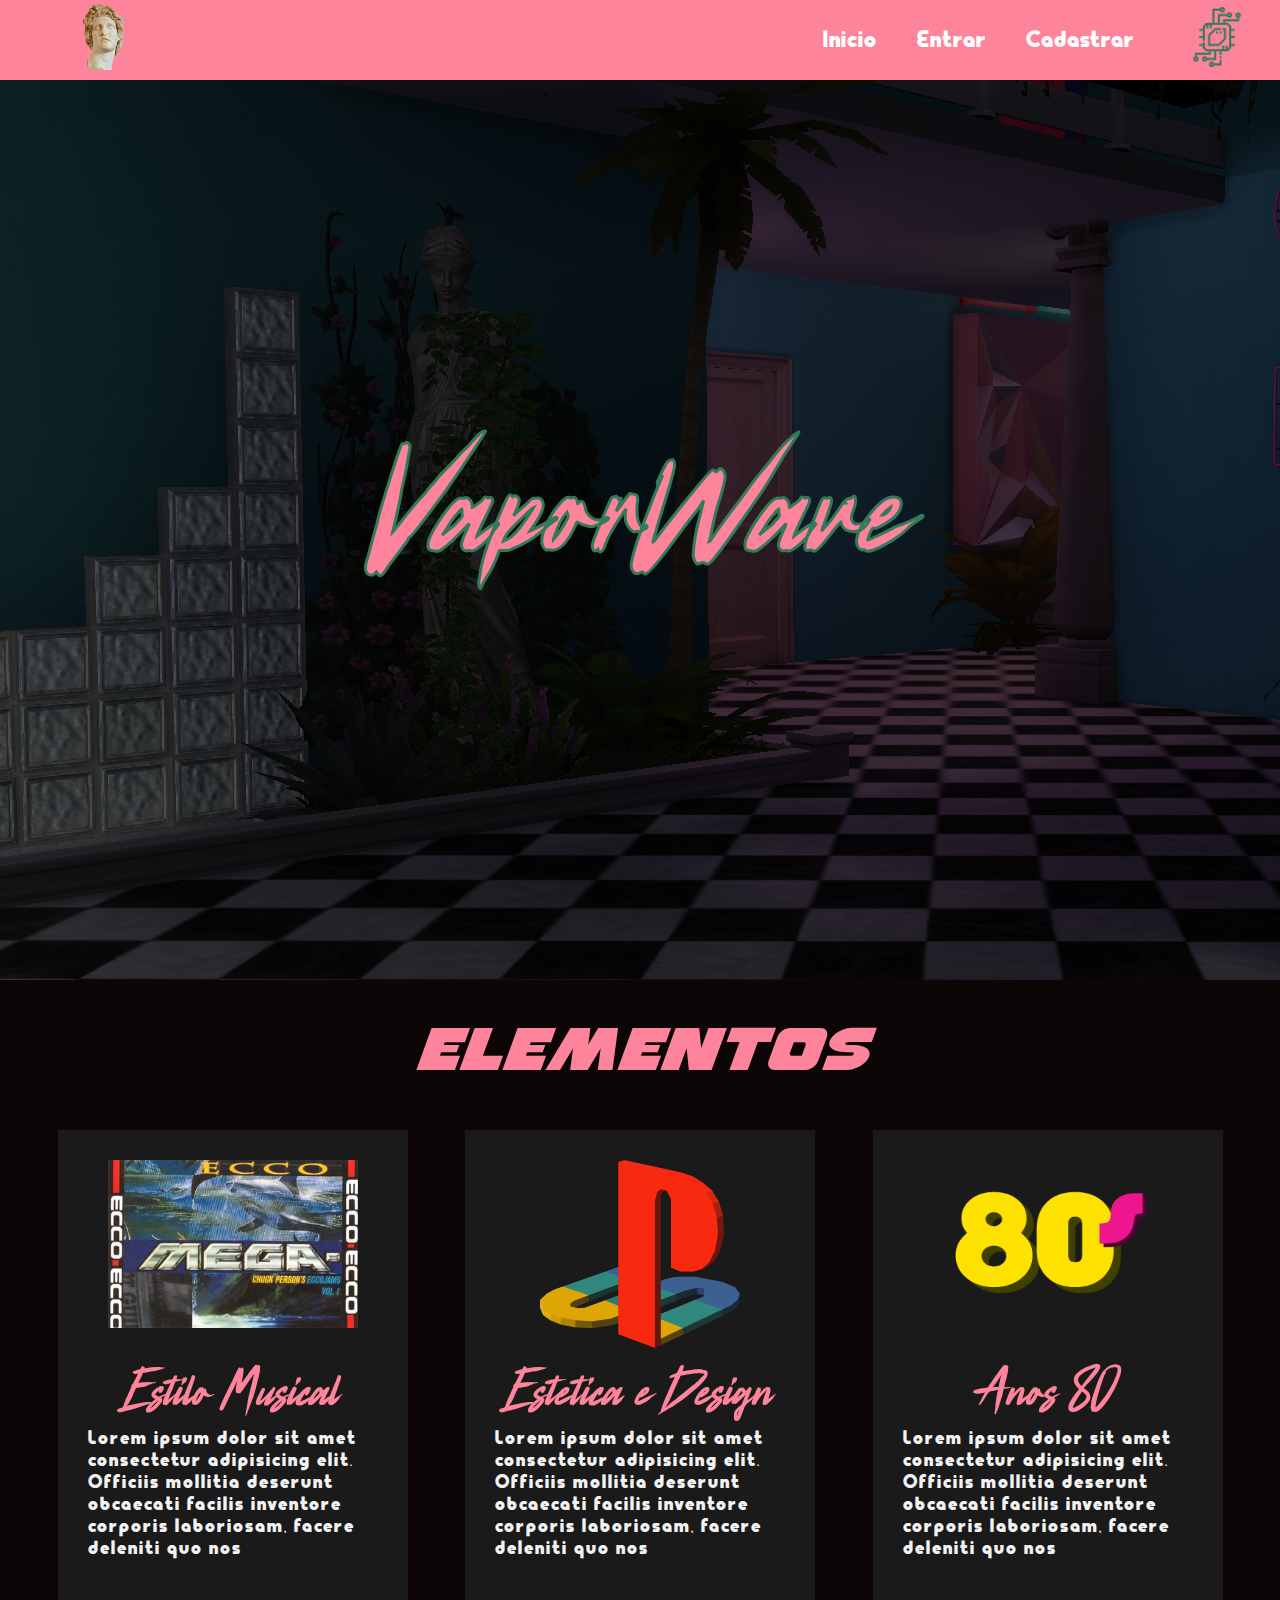
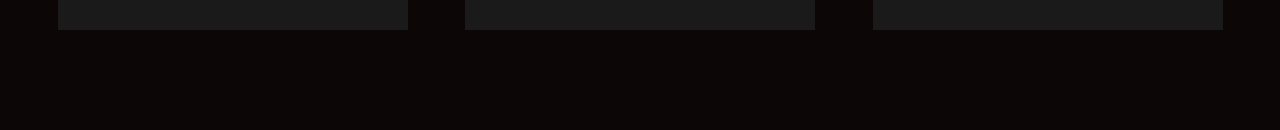
==== index.html @ 31e75b99 "Upload do projeto" ====
<!DOCTYPE html>
<html lang="pt-br">

<head>
    <meta charset="UTF-8">
    <meta http-equiv="X-UA-Compatible" content="IE=edge">
    <meta name="viewport" content="width=device-width, initial-scale=1.0">
    <link rel="stylesheet" href="https://cdnjs.cloudflare.com/ajax/libs/font-awesome/4.7.0/css/font-awesome.min.css">
    <link rel="stylesheet" href="style.css">
    <link rel="icon" href="logo.png" type="image/x-icon">
    <title>VaporWave</title>
</head>

<body>
    <!-- nav -->
    <div class="navbar">
        <div class="loguinho">
            <a href="index.html" style="list-style: none; text-decoration: none;"><img src="logo.png" alt="logo"></a>
        </div>

        <div class="menu-btn">
            <i class="fa fa-bars fa-2x" onclick="menuShow()" ></i>
        </div>

        <div class="opcoes" id="nargas">
            <div class="">
                <ul>
                    <li> <a href="index.html">Inicio</a> </li>
                    <li> <a href="web-data-viz/public/login.html">Entrar</a> </li>
                    <li> <a href="web-data-viz/public/cadastro.html">Cadastrar</a> </li>
                </ul>
            </div>
            <div class="cyberpunk">
                <li class="liCyber"> <button><img src="imagens/cyberpunk.png" alt=""></button> </li>
            </div>
        </div>

    </div>
    <div class="container inicio">
        <h1>VaporWave</h1>
    </div>
    <div class="container carde">
        <div class="cardTitulo"><H1>Elementos</H1></div>
        <div class="cardes">
            <div class="card">
                <div class="card2">
                    <img src="imagens/img2.jpg" alt="imagem" style="width: 250px; height: 168px; margin-bottom: 40px;">
                    <h3>Estilo Musical</h3>
                    <p>Lorem ipsum dolor sit amet consectetur adipisicing elit. Officiis mollitia deserunt obcaecati facilis inventore corporis laboriosam, facere deleniti quo nos</p>
                </div>
            </div>

            <div class="card">
                <div class="card2">
                    <img src="imagens/img4.png" alt="imagem" style="width: 200px; height: 188px; margin-bottom: 20px;">
                    <h3>Estetica e Design</h3>
                    <p>Lorem ipsum dolor sit amet consectetur adipisicing elit. Officiis mollitia deserunt obcaecati facilis inventore corporis laboriosam, facere deleniti quo nos</p>
                </div>
            </div>

            <div class="card">
                <div class="card2">
                    <img src="imagens/img3.png" alt="imagem" style="width: 200px; height: 168px; margin-bottom: 40px;">
                    <h3>Anos 80</h3>
                    <p>Lorem ipsum dolor sit amet consectetur adipisicing elit. Officiis mollitia deserunt obcaecati facilis inventore corporis laboriosam, facere deleniti quo nos</p>
                </div>
            </div>
        </div>
    </div>
    
</body>

</html>

<script src="main.js"></script>
---- style.css ----
/* fontes */
@import url('https://fonts.googleapis.com/css2?family=Poppins:ital,wght@0,300;0,400;0,500;1,200;1,300;1,400&display=swap');

@font-face {
    font-family: 'Nowduke-Regular.ttf';
    font-style: normal;
    font-weight: bold;
    src: local('fonte/Nowduke-Regular.ttf'), url('fonte/Nowduke-Regular.woff') format('woff');
}
@font-face {
    font-family: 'torchzilla-regular.ttf';
    font-style: normal;
    font-weight: bold;
    src: local('fonte/torchzilla-regular.ttf'), url('fonte/torchzilla-regular.woff') format('woff');
}
@font-face {
    font-family: 'Discopia Regular.ttf';
    font-style: normal;
    font-weight: bold;
    src: local('fonte/Discopia Regular.ttf'), url('fonte/Discopia Regular.woff') format('woff');
}
@font-face {
    font-family: 'Sportify Gradation Slant.ttf';
    font-style: normal;
    font-weight: bold;
    src: local('fonte/Sportify Gradation Slant.ttf'), url('fonte/Sportify Gradation Slant.woff') format('woff');
}
@font-face {
    font-family: 'Sportify Gradation.ttf';
    font-style: normal;
    font-weight: bold;
    src: local('fonte/Sportify Gradationttf'), url('fonte/Sportify Gradation.woff') format('woff');
}
@font-face {
    font-family: 'Sportify Line Slant.ttf';
    font-style: normal;
    font-weight: bold;
    src: local('fonte/Sportify Line Slant.ttf'), url('fonte/Sportify Line Slant.woff') format('woff');
}
@font-face {
    font-family: 'Sportify Line.ttf';
    font-style: normal;
    font-weight: bold;
    src: local('fonte/Sportify Line.ttf'), url('fonte/Sportify Line.woff') format('woff');
}
@font-face {
    font-family: 'Sportify Slant.ttf';
    font-style: normal;
    font-weight: bold;
    src: local('fonte/Sportify Slant.ttf'), url('fonte/Sportify Slant.woff') format('woff');
}
@font-face {
    font-family: 'Sportify Slant.ttf';
    font-style: normal;
    font-weight: bold;
    src: local('fonte/Sportify Slant.ttf'), url('fonte/Sportify Slant.woff') format('woff');
}

*{
    margin: 0;
    padding: 0;
    box-sizing: border-box;
    font-family: 'Nowduke-Regular.ttf';
}

/* 
Cores - VaporWave
#fe849b
#010204
#aa6675
#210d18
#8b8bbd
#6bffb9

Cores - CyberPunk
#d6d026
#5d9a56
#085554
#10170f
#d7e036

*/

/* botão modo noturno */
  
.navbar{
    width: 100%;
    height: 80px;
    background: #fe849b;
    display: flex;
    justify-content: space-between;
    align-items: center;
    flex-wrap: wrap;
}

.navbar .menu-btn {
    color: #fff;
    cursor: pointer;
    display: none;
}

.opcoes ul{
    display: flex;
    flex-wrap: wrap;
    list-style: none;
}

.loguinho{
    width: 200px;
    height: 100%;
    display: flex;
    justify-content: center;
    align-items: center;
}
.loguinho img{
    width: 50px;
}
.opcoes{
    width: 500px;
    height: 100%;
    display: flex;
    justify-content: space-evenly;
    align-items: center;
}

.opcoes .liCyber:hover {
    background: none;
    cursor: pointer;
    transform:scale(1.1);
    transition: 0.5s ease;
}
.opcoes .liCyber button {
    cursor: pointer;
}
.opcoes li, a{
    list-style: none;
    text-decoration: none;
    color: #fff;
    font-size: 22px;
    padding: 10px;
    border-radius: 10px;
    letter-spacing: 1px;
}
.opcoes li button {
    background: none;
    border: none;
    height: 20px;
}
.opcoes li button img{
    width: 60px;
}
.opcoes li:hover {
    background-color: #8b8bbd;    
    transition: 0.5s ease;
}

.modo {
    width: 200px;
    height: 100%;
    display: flex;
    justify-content: center;
    align-items: center;
}

.container {
    width: 100%;
    background-size: cover; 
}
.inicio {
    background: 
    linear-gradient(rgba(0,0,0,0.7), rgba(0,0,0,0.7)),
    url('bg.png');
    z-index: -100;
    display: flex;
    flex-direction: column;
    justify-content: center;
    align-items: center;
    height: 100vh;
}
.carde {
    background: #0c0607;
    z-index: -100;
    display: flex;
    flex-direction: column;
    justify-content: center;
    align-items: center;
    height: 750px;
    width: 100%;
}
/* cards */

.cardes {
    display: flex;
    flex-direction: row;
    align-items: center;
    justify-content: space-evenly;
    width: 100%;
}
.card {
    width: 350px;
    height: 500px;
    background-image: linear-gradient(163deg, #fe849b 0%, #6bffb9 100%);
    border-radius: 20px;
    transition: all .3s;
   }
.cardTitulo {
    padding-bottom: 50px;
    display: flex;
    justify-content: center;
    align-items: center;
}
.cardTitulo h1{
    color: #fe849b;
    position: absolute;
    margin-bottom: 50px;
    font-size: 60px;
    font-family: 'Sportify Slant.ttf';
}
   .card2 {
    width: 350px;
    height: 500px;
    background-color: #1a1a1a;
    border-radius:;
    transition: all .2s;
    display: flex;
    flex-direction: column;
    align-items: center;
    padding: 30px;
   }
   .card2 h3{
    font-size: 50px;
    color: #fe849b;
    font-family: 'torchzilla-regular.ttf';
   }
   .card p {
    font-size: 18px;
    font-family: 'Nowduke-Regular.ttf';
    color: #f2f2f2;
    letter-spacing: 2px;
   }
   
   .card2:hover {
    transform: scale(0.98);
    border-radius: 20px;
   }
   
   .card:hover {
    box-shadow: 0px 0px 30px 1px #6bffba3d;
   }

.inicio h1 {
    color: #fe849b;
    font-size: 150px;
    font-family: 'torchzilla-regular.ttf';
    -webkit-text-stroke-color: #327a59 ;
    -webkit-text-stroke-width: 3px;
}
.inicio h1:hover {
    transform: scale(1.3);
    transition: 1s ease;
    text-shadow: 2px 2px 5px #6bffba,
    5px 5px 70px #6bffba;
}

/* Cadastro e Login */ 

.cadastro {
    background: #404057;
    width: 800px;
    height: fit-content;
    display: flex;
    justify-content: center;
    align-items: center;
    padding: 30px;
    border-radius: 10px;
    border: 4px solid #8b8bbd;
}
.cadastro .conteudo h1{
    display: flex;
    justify-content: center;
    font-family: 'Sportify Slant.ttf';
    font-size: 60px;
    color: #fff;
    -webkit-text-stroke-color: #8b8bbd;
    -webkit-text-stroke-width: 3px;
}
.cadastro .conteudo h3{
    color: #f2f2f2;
    -webkit-text-stroke-color: #8b8bbd;
    -webkit-text-stroke-width: 1px;
    font-size: 25px;
    padding-bottom: 5px;
    padding-top: 10px;
}
.cadastro .conteudo input{
    font-size: 20px;
    color: #333346;
    border: 2px solid #8b8bbd;
    border-radius: 10px;
    height: 40px;
    padding: 5px;
}
.cadastro .conteudo select {
    color:#333346;
    font-size: 20px;
    border: 2px solid #8b8bbd;
    border-radius: 10px;
    height: 40px;
    padding-bottom: 5px;
    padding-top: 10px;
}
.cadastro .conteudo button {
    color: #fff;
    background: #8b8bbd;
    border: none;
    margin-top: 20px;
    font-size: 25px;
    border-radius: 10px;
    padding: 10px;
    cursor: pointer;
    width: 480px;
}
.cadastro .conteudo button:hover {
    background: #707099;
    transform: scale(1.1);
    transition: 0.5s ease;
}

.conteudo {
    display: flex;
    flex-direction: column;
}

/* side-bar */
.side-bar{
    width: 300px;
    height: 100vh;
    background: #210d18;
    border-top-right-radius: 20px;
    border-bottom-right-radius: 20px;
    display: flex;
    flex-direction: column;
    padding: 10px;
}
.side-bar .logo {
    display: flex;
    flex-direction: row;
    justify-content: space-around;
    align-items: center;
}
.side-bar .logo img {
    width: 55px;
    padding-right: 5px;
}
.side-bar .logo img:hover {
    transform: scale(1.1);
    transition: 0.5s ease;
}
.side-bar .logo h3 {
    color: #fe849b;
    font-family: 'torchzilla-regular.ttf';
    font-size: 45px;
}
.side-bar .logo h3:hover {
    text-shadow: 2px 2px 5px #6bffba,
    5px 5px 70px #6bffba;
    transform: scale(1.1);
    transition: 1s ease;
}
.side-bar .content {
    display: flex;
    flex-direction: column;
}
.side-bar .content .opcao {
    display: flex;
    flex-direction: row;
    justify-content: space-evenly;
}
.side-bar .content .opcao span{
    font-size: 20px;
    color: #707099;
    font-family:'Sportify Slant.ttf';
}
.side-bar .content .opcao i {
    font-size: 30px;
    color: #707099;
}

@media (max-width: 920px) {
    .modo {
        display: none;
    }
    .cyberpunk {
        display: none;
    }
    
    .navbar .menu-btn {
        display: block;
        padding: 20px;
        padding-left: 120px;
    }
    .navbar .opcoes ul{
        position: fixed;
        top: 80px;
        left: -100%;
        background-color: #fe849b;
        height: 100vh;
        width: 100%;
        text-align: center;
        display: block;
        transition: all 0.3s ease;
    }
    .navbar .opcoes ul.open{
        left: 0;
    }
    .navbar .opcoes ul li{
        width: 100%;
        margin: 50px 0;
    }
    .navbar .opcoes ul li a {
        font-size: 23px;
    }
    .navbar .opcoes ul li a.active,
    .navbar .opcoes ul li a:hover{
        background: #8b8bbd;
        border-radius: 10px;
        transition: 0.5s;
    }   
    .navbar .opcoes ul li:hover {
        background: none;
        cursor: pointer;
    }
}
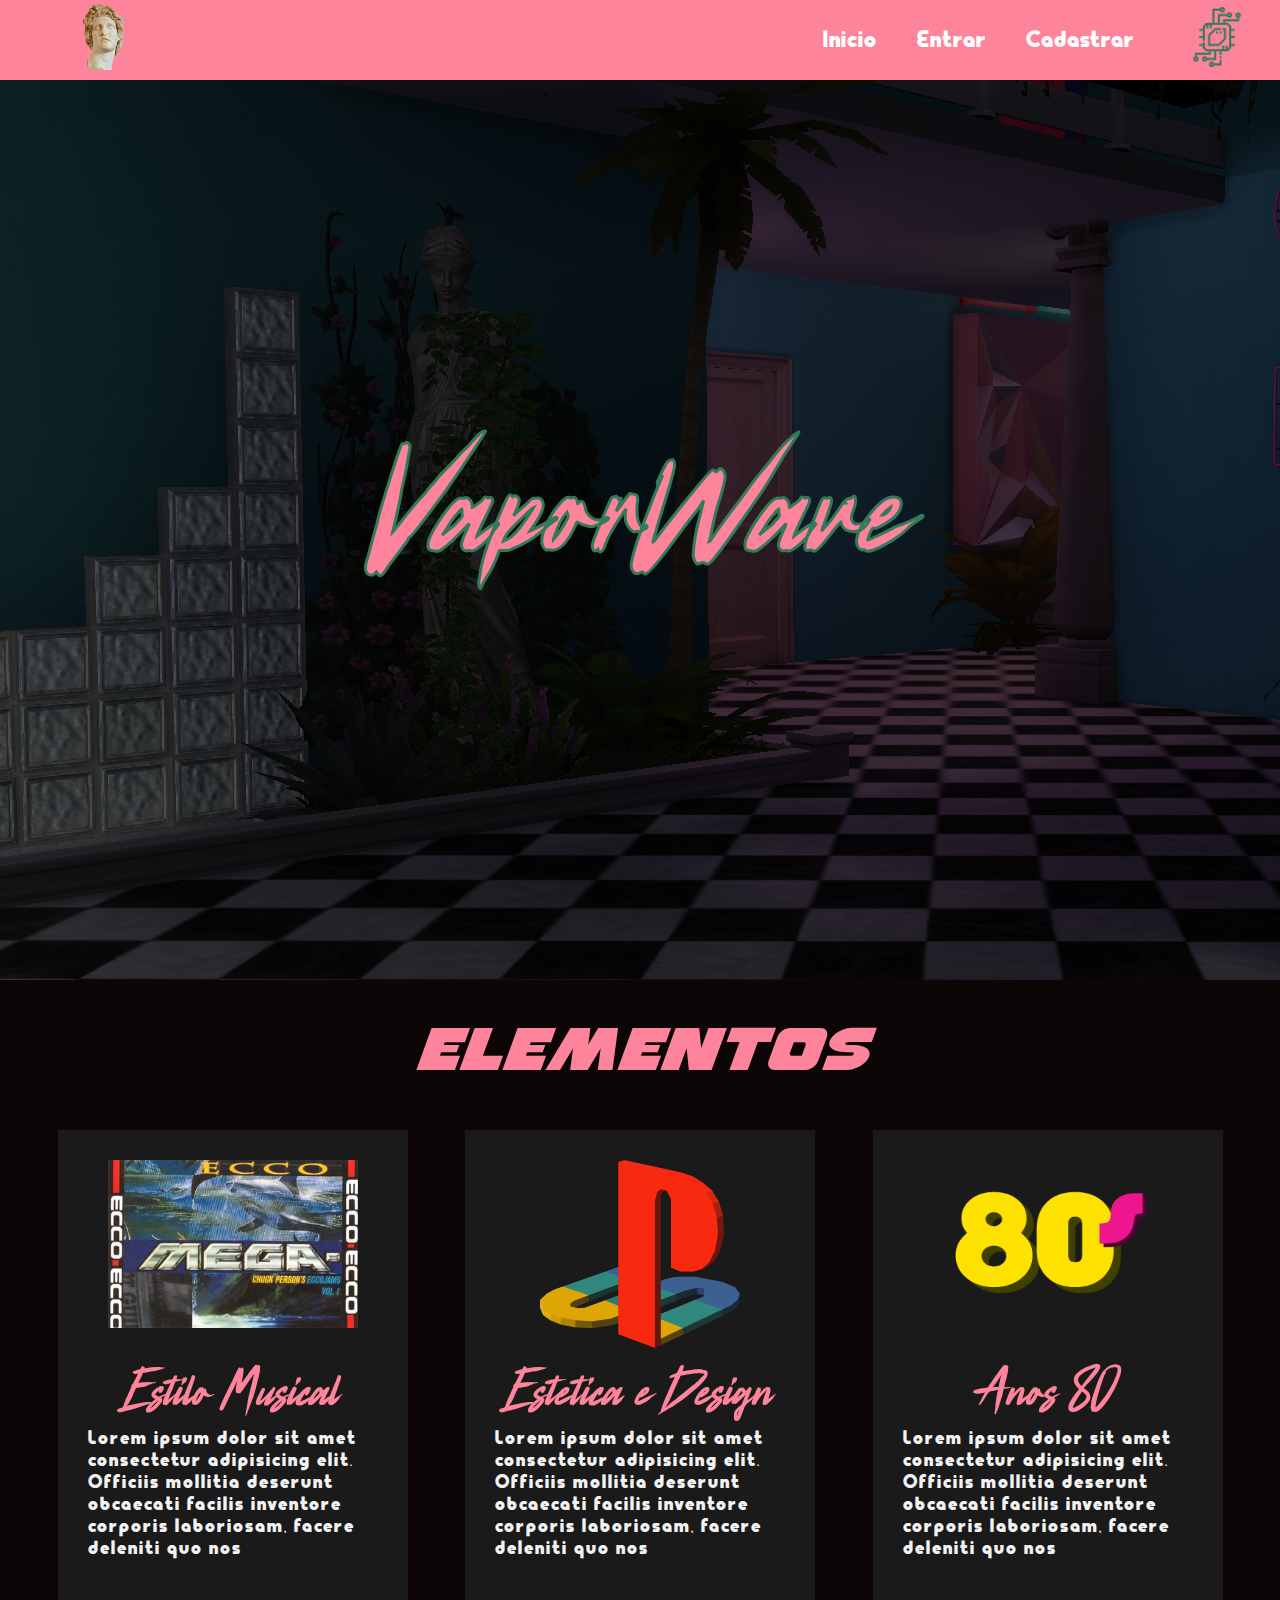
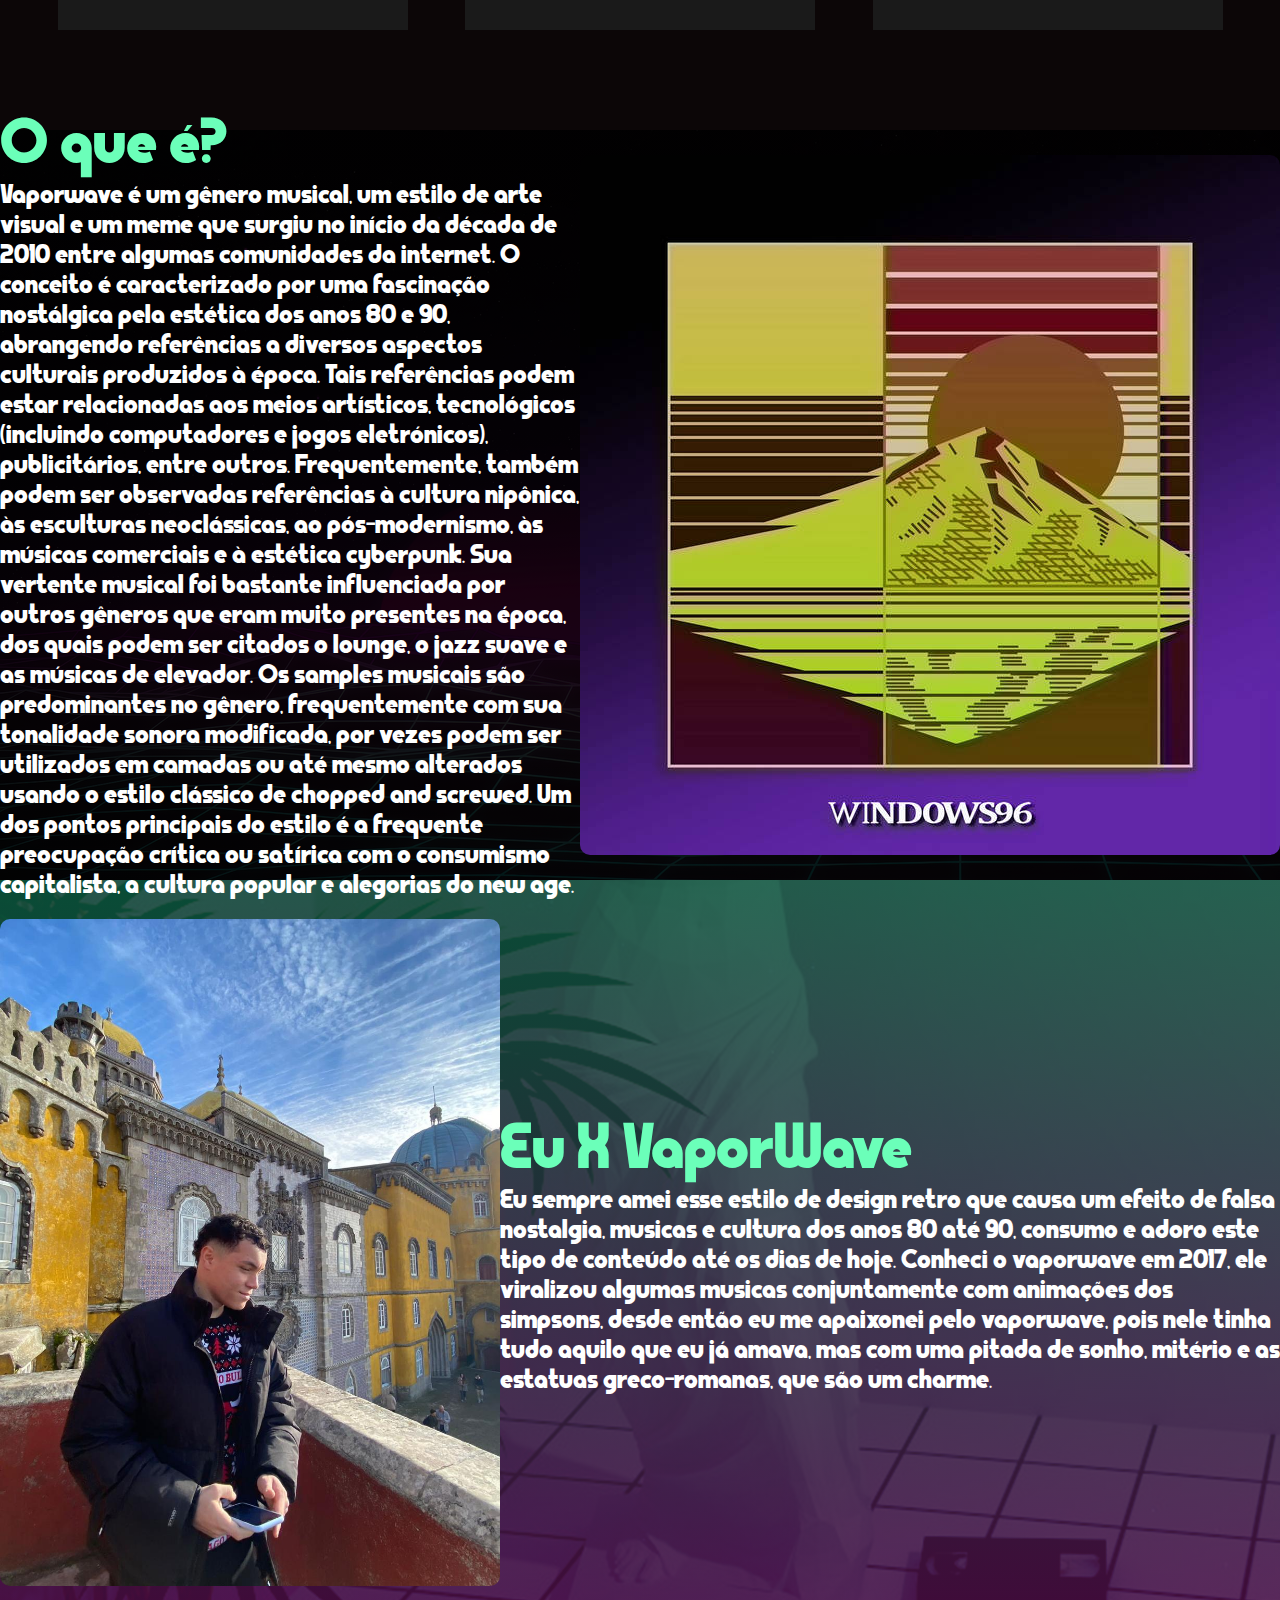
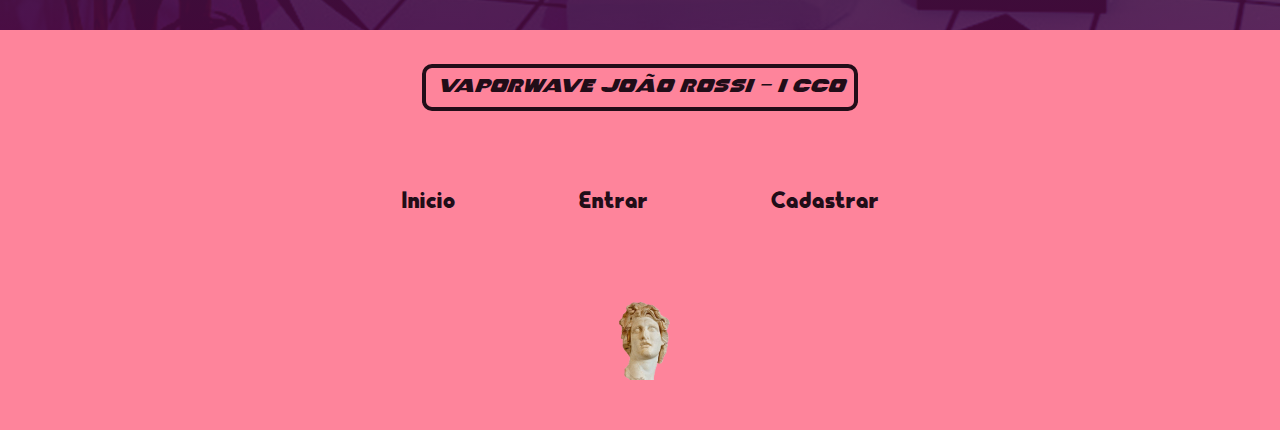
==== commit 81aa38fd: "insert da pontuacao do quiz no banco de dados pela api" ====
--- a/index.html
+++ b/index.html
@@ -67,6 +67,39 @@
             </div>
         </div>
     </div>
+    <div class="container historia">
+        <div class="contador">
+            <h1>O que é?</h1>
+            <p>Vaporwave é um gênero musical, um estilo de arte visual e um meme que surgiu no início da década de 2010 entre algumas comunidades da internet.
+            O conceito é caracterizado por uma fascinação nostálgica pela estética dos anos 80 e 90, abrangendo referências a diversos aspectos culturais produzidos à época. 
+            Tais referências podem estar relacionadas aos meios artísticos, tecnológicos (incluindo computadores e jogos eletrónicos), publicitários, entre outros. 
+            Frequentemente, também podem ser observadas referências à cultura nipônica, às esculturas neoclássicas, ao pós-modernismo, às músicas comerciais e à estética cyberpunk.
+             Sua vertente musical foi bastante influenciada por outros gêneros que eram muito presentes na época, dos quais podem ser citados o lounge, o jazz suave e as músicas de elevador. 
+             Os samples musicais são predominantes no gênero, frequentemente com sua tonalidade sonora modificada, por vezes podem ser utilizados em camadas ou até mesmo alterados usando o estilo clássico de chopped and screwed. Um dos pontos principais do estilo é a frequente preocupação crítica ou satírica com o consumismo capitalista, a cultura popular e alegorias do new age.</p>
+        </div>
+        <div class="imagem">
+            <img src="imagens/win.jfif" alt="">
+        </div>
+    </div>
+    <div class="container zampieri">
+        <div class="zampImg">
+            <img src="imagens/78312910-28c1-475c-af2b-09f5ea54f08f.jfif" alt="João Rossi">
+        </div>
+        <div class="contador">
+            <h1>Eu X VaporWave</h1>
+            <p>Eu sempre amei esse estilo de design retro que causa um efeito de falsa nostalgia, musicas e cultura dos anos 80 até 90, consumo e adoro este tipo de conteúdo até os dias de hoje. Conheci o vaporwave em 2017, ele viralizou algumas musicas conjuntamente com animações dos simpsons, desde então eu me apaixonei pelo vaporwave, pois nele tinha tudo aquilo que eu já amava, mas com uma pitada de sonho, mitério e as estatuas greco-romanas, que são um charme.</p>            
+        </div>
+    </div>
+    <div class="container footer">
+        <h3>VaporWave João Rossi - 1 CCO</h3>
+
+        <div class="navegar">
+            <a href="index.html" style="text-decoration: none;">Inicio</a>
+            <a href="web-data-viz/public/login.html" style="text-decoration: none;">Entrar</a>
+            <a href="web-data-viz/public/cadastro.html" style="text-decoration: none;">Cadastrar</a>
+        </div>
+        <a href="index.html" style="list-style: none; text-decoration: none;"><img src="logo.png" alt="logo"></a>
+    </div>
     
 </body>
 
--- a/style.css
+++ b/style.css
@@ -62,7 +62,6 @@
     box-sizing: border-box;
     font-family: 'Nowduke-Regular.ttf';
 }
-
 /* 
 Cores - VaporWave
 #fe849b
@@ -81,6 +80,18 @@
 
 */
 
+/* BackGround */
+.backgrau {
+    width: 100%;
+    height: 100vh;
+    background: 
+    linear-gradient(rgba(1, 1, 56, 0.897), rgba(1, 1, 56, 0.897)),
+    url('wp.jpg');
+    background-size: cover;
+    display: flex;
+}
+
+
 /* botão modo noturno */
   
 .navbar{
@@ -186,6 +197,96 @@
     align-items: center;
     height: 750px;
     width: 100%;
+}
+.historia {
+    z-index: -100;
+    display: flex;
+    flex-direction: row;
+    justify-content: space-around;
+    align-items: center;
+    height: 750px;
+    width: 100%;
+    background: 
+    linear-gradient(rgba(0,0,0,0.900), rgba(0, 0, 0, 0.900)),
+    url('/imagens/img5.jpg');
+}
+.contador {
+    display: flex;
+    flex-direction: column;
+    width: 800px;
+}
+.contador h1 {
+    font-size: 60px;
+    color: #6bffb9;
+}
+.contador p {
+    font-size: 25px;
+    color: #fff;
+}
+.imagem {
+    display: flex;
+    flex-direction: column;
+}
+.imagem img {
+    border-radius: 10px;
+}
+.zampieri {
+    z-index: -100;
+    display: flex;
+    flex-direction: row;
+    justify-content: space-around;
+    align-items: center;
+    height: 750px;
+    width: 100%;
+    background: 
+    linear-gradient(rgba(0, 85, 57, 0.801), rgba(71, 0, 62, 0.781)),
+    url('/imagens/laser.jpg');
+}
+.footer {
+    z-index: -100;
+    display: flex;
+    flex-direction: column;
+    justify-content: space-around;
+    align-items: center;
+    height: 400px;
+    width: 100%;
+    background: #fe849b;
+}
+.footer h3 {
+    color: #210d18;
+    font-family: 'Sportify Slant.ttf';
+    padding: 10px;
+    border: 4px solid #210d18;
+    border-radius: 10px;
+}
+.footer .navegar {
+    width: 600px;
+    display: flex;
+    justify-content: space-around;
+}
+.footer .navegar a{
+    color: #210d18;
+}
+.footer .navegar a:hover {
+    transform: scale(1.1);
+    transition: 0.5s ease;
+}
+.footer img {
+    width: 60px;
+
+}
+.zampImg img{
+    width: 500px;
+    border-radius: 10px;
+}
+
+#quizContainer {
+    display: flex;
+    justify-content: center;
+    align-items: center;
+    width: 1400px;
+    height: 80vh;
+    background: #327a59;
 }
 /* cards */
 
@@ -335,11 +436,12 @@
 .side-bar{
     width: 300px;
     height: 100vh;
-    background: #210d18;
+    background: #fe849b;
     border-top-right-radius: 20px;
     border-bottom-right-radius: 20px;
     display: flex;
     flex-direction: column;
+    justify-content: space-between;
     padding: 10px;
 }
 .side-bar .logo {
@@ -357,33 +459,195 @@
     transition: 0.5s ease;
 }
 .side-bar .logo h3 {
-    color: #fe849b;
+    color: #210d18;
     font-family: 'torchzilla-regular.ttf';
     font-size: 45px;
 }
 .side-bar .logo h3:hover {
-    text-shadow: 2px 2px 5px #6bffba,
-    5px 5px 70px #6bffba;
+    text-shadow: 2px 2px 5px #8b8bbd,
+    5px 5px 70px #8b8bbd;
     transform: scale(1.1);
     transition: 1s ease;
 }
 .side-bar .content {
     display: flex;
     flex-direction: column;
+    justify-content: space-evenly;
+    padding: 10px;
+    height: 400px;
 }
 .side-bar .content .opcao {
     display: flex;
     flex-direction: row;
-    justify-content: space-evenly;
+    cursor: pointer;
 }
 .side-bar .content .opcao span{
     font-size: 20px;
+    padding: 10px;
+    border-radius: 10px;
     color: #707099;
     font-family:'Sportify Slant.ttf';
+}
+.side-bar .content .opcao span:hover {
+    color: #fff;
+    background: #8b8bbd;
+    transition: 0.5s ease;
 }
 .side-bar .content .opcao i {
     font-size: 30px;
     color: #707099;
+}
+.side-bar .logout {
+    display: flex;
+    flex-direction: column;
+    justify-content: space-evenly;
+    padding: 30px;
+    height: fit-content;
+}
+.side-bar .logout .opcao {
+    display: flex;
+    flex-direction: row;
+    cursor: pointer;
+}
+.side-bar .logout .opcao span{
+    font-size: 20px;
+    padding: 10px;
+    border-radius: 10px;
+    color: #707099;
+    font-family:'Sportify Slant.ttf';
+}
+.side-bar .logout .opcao span:hover {
+    color: #fff;
+    background: #8b8bbd;
+    transition: 0.5s ease;
+}
+.side-bar .logout .opcao i {
+    font-size: 30px;
+    color: #707099;
+}
+
+/* analytics */
+
+.analytics {
+    display: flex;
+    flex-direction: column;
+    align-items: center;
+    justify-content: space-around;
+    width: calc(100% - 300px);
+    height: 100%;
+    position: absolute;
+    right: 0;
+}
+.analytics-top {
+    display: flex;
+    justify-content: space-around;
+    align-items: center;
+    width: 95%;
+    height: 35%;
+}
+.analytics-bottom {
+    width: 95%;
+    height: 55%;
+    display: flex;
+    justify-content: space-around;
+    align-items: center;
+}
+.analytics-bottom .card-wave{
+    width: 1000px;
+    height: 500px;
+    background: #bebebe;
+    box-shadow: 10px 15px 10px 10px #00000017;
+}
+.analytics-bottom .close{
+    width: 100%;
+    height: 15%;
+    background: linear-gradient(to right, rgb(133 3 33), rgb(206 17 167));
+    display: flex;
+    justify-content: space-between;
+}
+.analytics-bottom .contento {
+    display: flex;
+    justify-content: center;
+    align-items: center;
+}
+#myChart {
+    margin-top: 80px;
+}
+
+/* Card Retro <3 */
+
+.card-wave{
+    width: 400px;
+    height: 200px;
+    background: #bebebe;
+    box-shadow: 10px 15px 10px 10px #00000017;
+}
+.close{
+    width: 100%;
+    height: 15%;
+    background: linear-gradient(to right, rgb(53, 53, 255), rgb(98, 81, 250));
+    display: flex;
+    justify-content: space-between;
+}
+.fatal{
+    font-family: 'Times New Roman', Times, serif ;
+    width: 30%;
+    height: 100%;
+    display: flex;
+    justify-content: center;
+    color: aliceblue;
+    align-items: center;
+}
+.fatal h2{
+    font-size: 20px;
+    font-family: 'Times New Roman', Times, serif ;
+}
+.coco{
+    width: 10%;
+    height: 100%;
+    display: flex;
+    justify-content: center;
+    align-items: center;
+}
+.coco button{
+    font-family: 'Times New Roman', Times, serif ;
+    background: #bebebe;
+    cursor: pointer;
+    width: 25px;
+    height: 25px;
+}
+.contento{
+    display: flex;
+    align-items: center;
+    width: 100%;
+    height: 65%;
+    justify-content: space-evenly;
+    gap: 50px;
+}
+.contento img {
+    width: 80px;
+    margin-left: 20px;
+    margin-top: 20px;
+}
+.contento p {
+    font-family: 'Times New Roman', Times, serif;
+    width: 250px;
+    height: fit-content;
+    display: flex;
+    justify-content: center;
+}
+.ok{
+    width: 100%;
+    height: 20%;
+    display: flex;
+    justify-content: center;
+    align-items: center;
+}
+.buttu-ok{
+    font-family: 'Times New Roman', Times, serif ;
+    width: 100px;
+    background: #bebebe;
+    cursor: pointer;
 }
 
 @media (max-width: 920px) {
